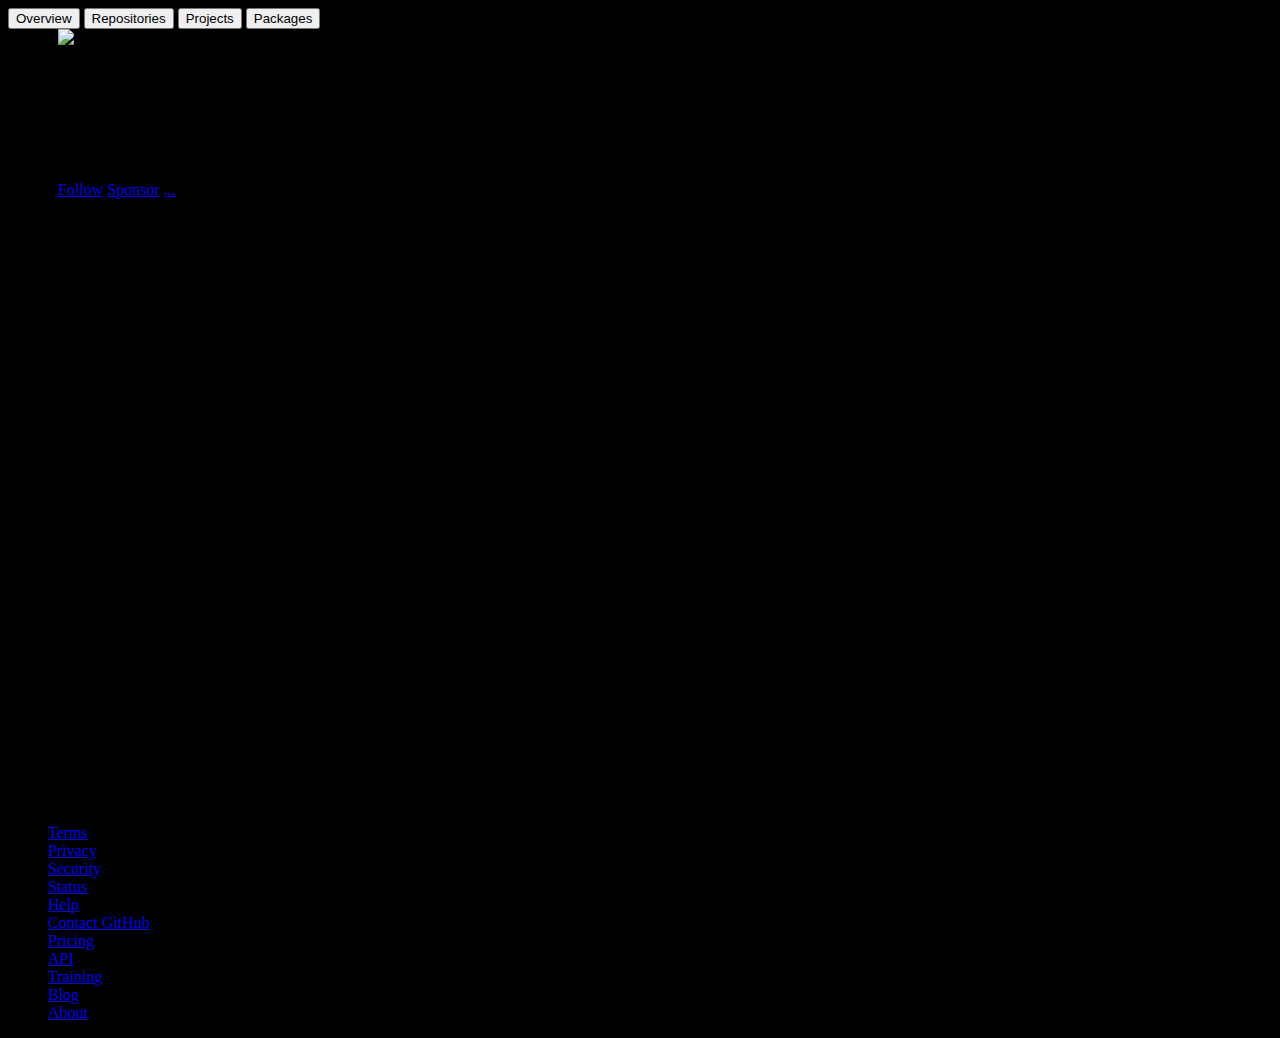
==== index.html @ 90d5cf24 "created html container for pinned reop div" ====
<!DOCTYPE html>
<html lang="en">
<head>
  <meta charset="UTF-8">
  <meta http-equiv="X-UA-Compatible" content="IE=edge">
  <meta name="viewport" content="width=device-width, initial-scale=1.0">
  <title>Document</title>
  <link href="https://cdn.jsdelivr.net/npm/bootstrap@5.1.3/dist/css/bootstrap.min.css" rel="stylesheet" integrity="sha384-1BmE4kWBq78iYhFldvKuhfTAU6auU8tT94WrHftjDbrCEXSU1oBoqyl2QvZ6jIW3" crossorigin="anonymous">
  <link rel="stylesheet" href="/Assets/Styling/main.css">
</head>
<body>
    <div id="navbar-container"></div>
<div id="sidebarStyle">
    <div id="sidebarContainer"></div>
</div>
<div id="reposStyleMain">
    <div id="pinnedRepos"></div>
</div>
    <div id="footerContainer"></div>
  

  <script src="https://code.iconify.design/2/2.2.1/iconify.min.js"></script>
  <script src="https://cdn.jsdelivr.net/npm/bootstrap@5.1.3/dist/js/bootstrap.bundle.min.js" integrity="sha384-ka7Sk0Gln4gmtz2MlQnikT1wXgYsOg+OMhuP+IlRH9sENBO0LRn5q+8nbTov4+1p" crossorigin="anonymous"></script>
  <script type="module" src="/Scripts/main.js"></script>
  <script type="module" src="https://code.iconify.design/2/2.2.1/iconify.min.js"></script>
  <script src="https://cdn.jsdelivr.net/npm/bootstrap@5.1.3/dist/js/bootstrap.bundle.min.js" integrity="sha384-ka7Sk0Gln4gmtz2MlQnikT1wXgYsOg+OMhuP+IlRH9sENBO0LRn5q+8nbTov4+1p" crossorigin="anonymous"></script>
  <script src="/Scripts/main.js" type="module"></script>
</body>
</html>
---- Assets/Styling/main.css ----
body {
  background-color: black;
}

#sidebarStyle {
  display: flex;
  justify-content: left;
  width: 20%;
  color: light gray;
  margin-left: 50px;
}

#repoStyleMain {
  display: flex;
}
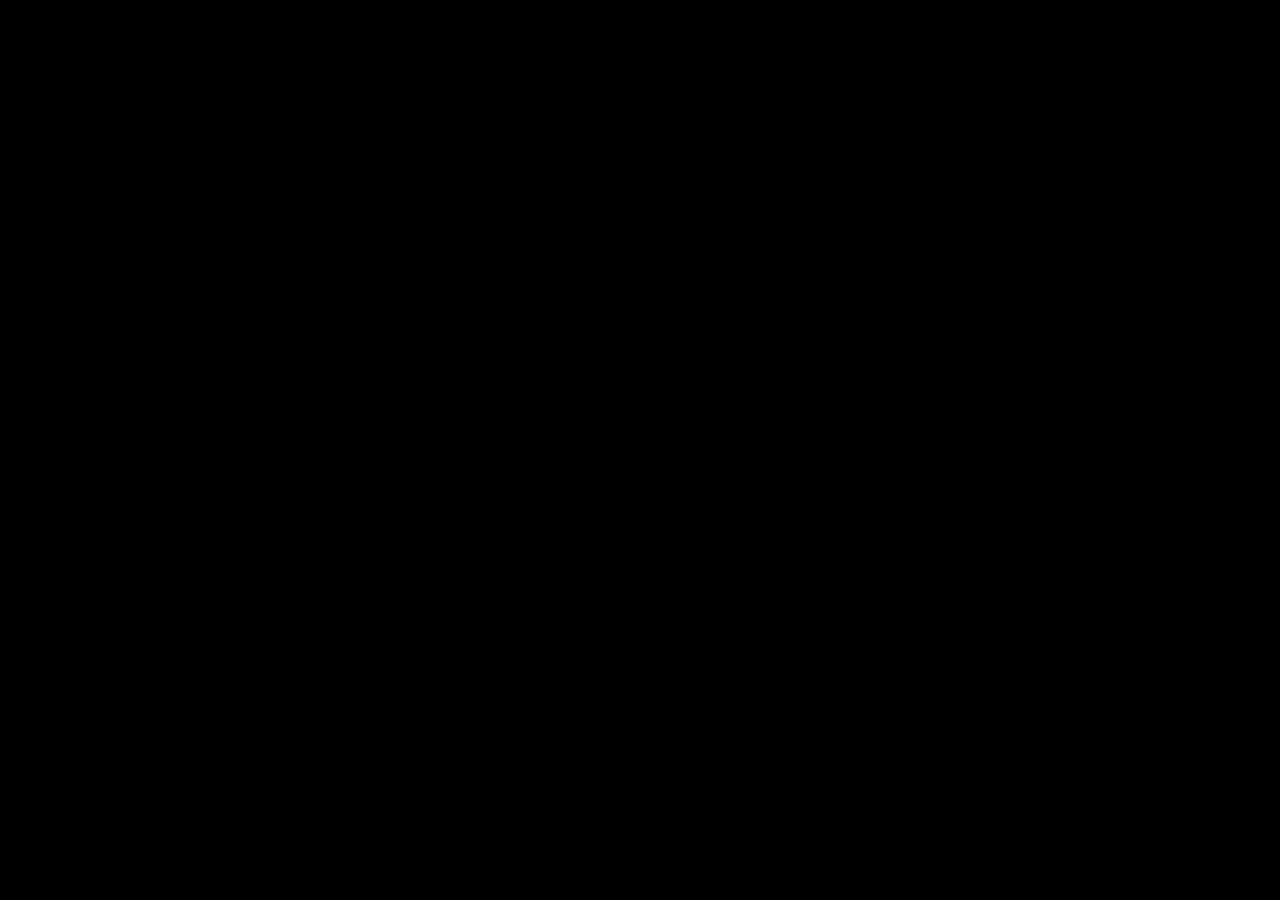
==== commit fa9b1199: "created logic to render all repos to the dom which will then become a modal" ====
--- a/index.html
+++ b/index.html
@@ -4,19 +4,25 @@
   <meta charset="UTF-8">
   <meta http-equiv="X-UA-Compatible" content="IE=edge">
   <meta name="viewport" content="width=device-width, initial-scale=1.0">
-  <title>Document</title>
+  <title>Retro Bandits Github</title>
   <link href="https://cdn.jsdelivr.net/npm/bootstrap@5.1.3/dist/css/bootstrap.min.css" rel="stylesheet" integrity="sha384-1BmE4kWBq78iYhFldvKuhfTAU6auU8tT94WrHftjDbrCEXSU1oBoqyl2QvZ6jIW3" crossorigin="anonymous">
   <link rel="stylesheet" href="/Assets/Styling/main.css">
 </head>
 <body>
     <div id="navbar-container"></div>
-<div id="sidebarStyle">
-    <div id="sidebarContainer"></div>
-</div>
-<div id="reposStyleMain">
-    <div id="pinnedRepos"></div>
-</div>
-    <div id="footerContainer"></div>
+    <div id="sidebarStyle">
+        <div id="sidebarContainer"></div>
+    </div>
+    <div id="pageBodyContainer"> 
+      <div id="reposStyleMain">
+            <div id="pinnedRepos"></div>
+      </div>
+      <div id="newPinnedReposStyle">
+        <div id="pinNewRepos"></div>
+      </div>
+    </div>
+
+  <div id="footerContainer"></div>
   
 
   <script src="https://code.iconify.design/2/2.2.1/iconify.min.js"></script>
--- a/Assets/Styling/main.css
+++ b/Assets/Styling/main.css
@@ -13,3 +13,18 @@
 #repoStyleMain {
   display: flex;
 }
+
+#pageBodyContainer {
+  display: flex;
+  justify-content: right;
+  flex-wrap: row wrap;
+  width: 60%;
+  margin-right: 50px;
+
+}
+
+#pinNewRepos {
+  display: flex;
+  background-color: white;
+  flex-direction: column;
+}
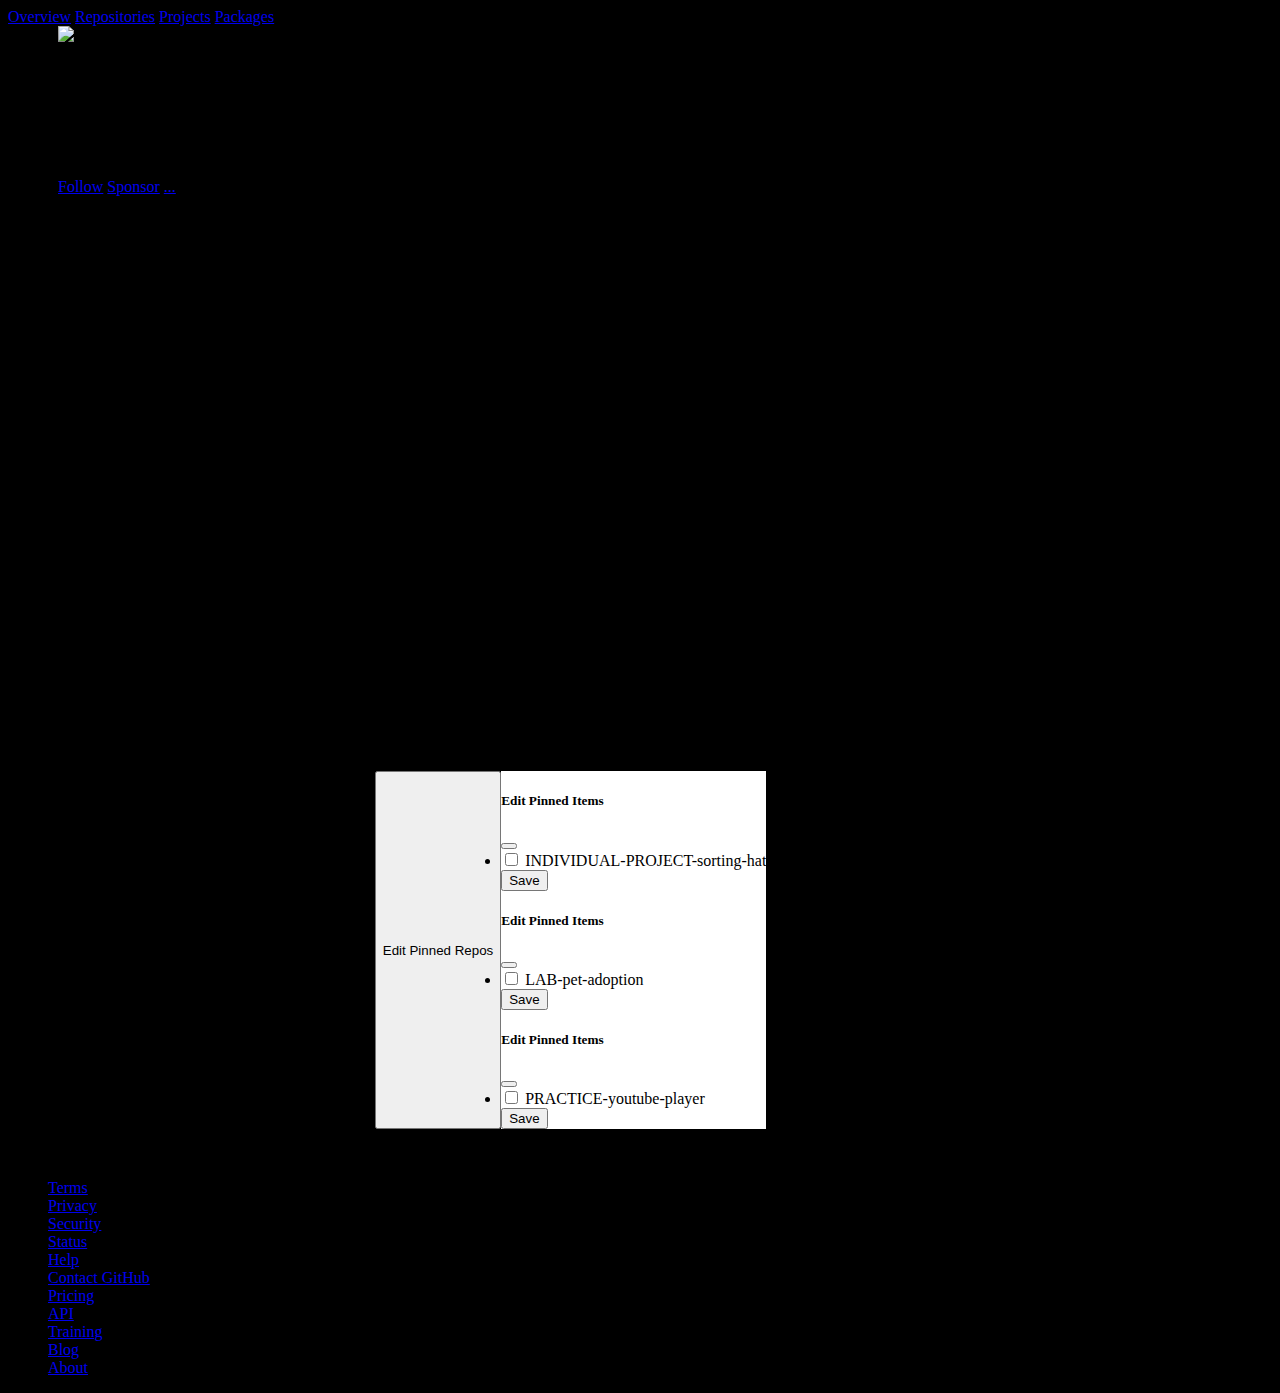
==== commit 1a08c256: "added button to open modal and added modal framework" ====
--- a/index.html
+++ b/index.html
@@ -14,6 +14,7 @@
         <div id="sidebarContainer"></div>
     </div>
     <div id="pageBodyContainer"> 
+      <button type="button" id="pinReposBtn" class="btn btn-primary">Edit Pinned Repos</button>
       <div id="reposStyleMain">
             <div id="pinnedRepos"></div>
       </div>
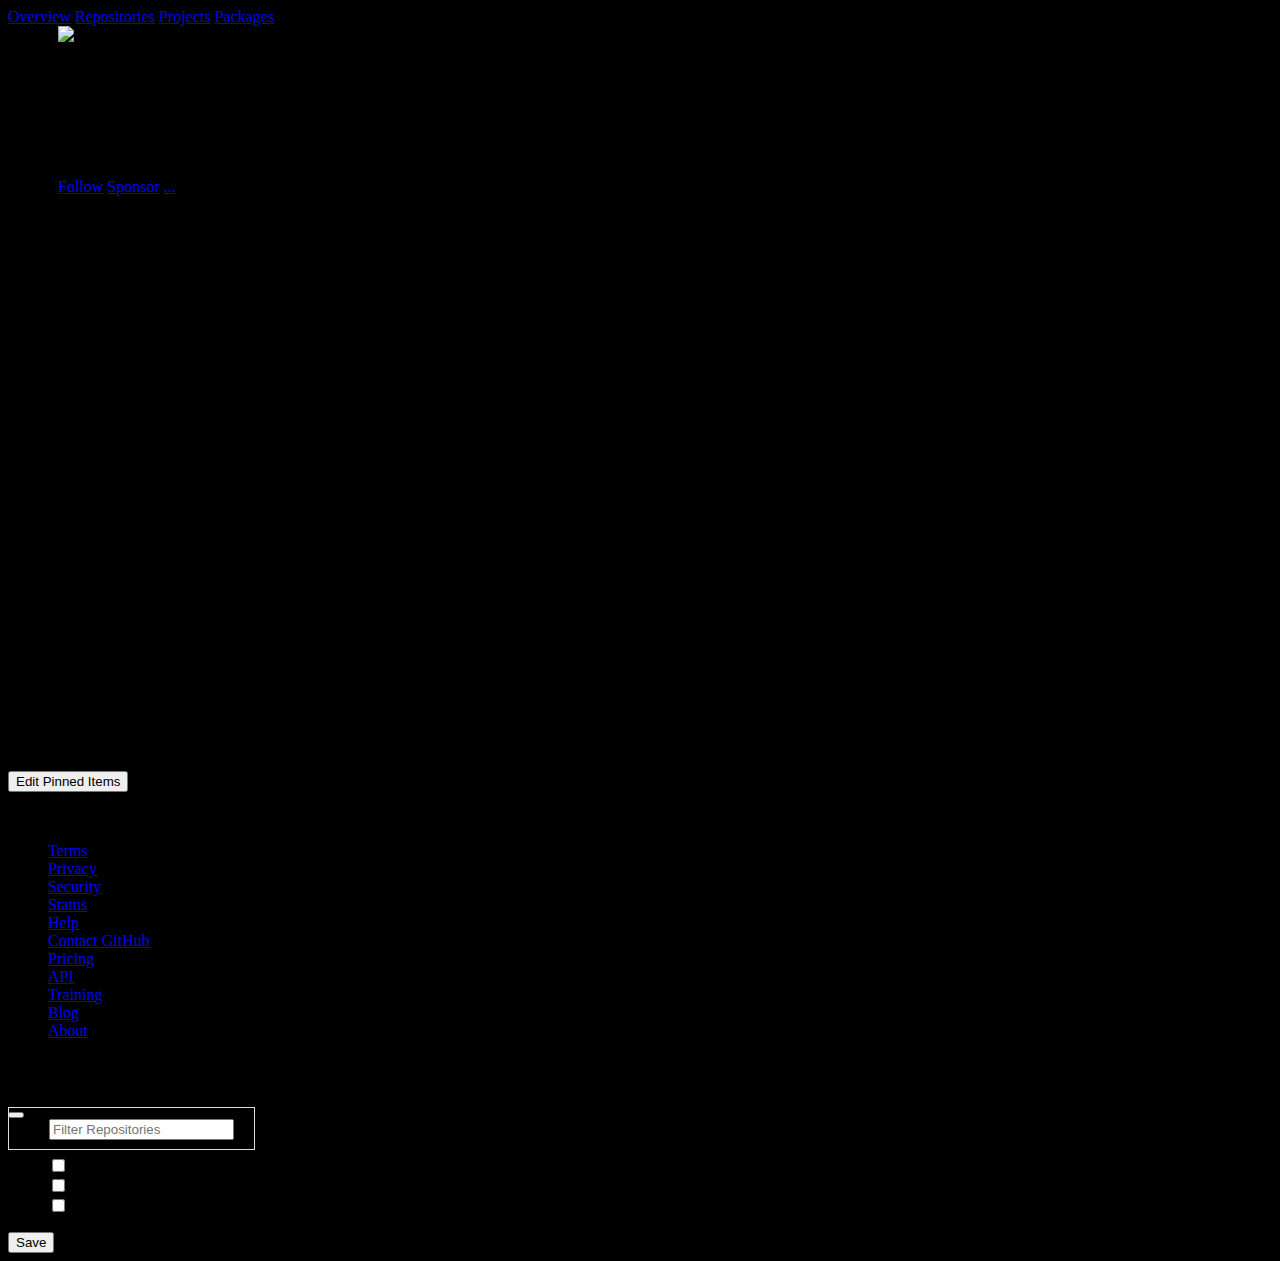
==== commit 2ff62f16: "got modal working and started logic for the saved pins" ====
--- a/index.html
+++ b/index.html
@@ -11,19 +11,19 @@
 <body>
     <div id="navbar-container"></div>
     <div id="sidebarStyle">
-        <div id="sidebarContainer"></div>
+        <div id="sidebarContainer" class="iconify"></div>
     </div>
+    <button id="pinReposBtn" type="button" class="btn btn-secondary" data-bs-toggle="modal" data-bs-target="#pinReposBtn-modal">
+      Edit Pinned Items
+    </button>
     <div id="pageBodyContainer"> 
-      <button type="button" id="pinReposBtn" class="btn btn-primary">Edit Pinned Repos</button>
       <div id="reposStyleMain">
             <div id="pinnedRepos"></div>
-      </div>
-      <div id="newPinnedReposStyle">
-        <div id="pinNewRepos"></div>
       </div>
     </div>
 
   <div id="footerContainer"></div>
+  <div id="modalContainer">
   
 
   <script src="https://code.iconify.design/2/2.2.1/iconify.min.js"></script>
--- a/Assets/Styling/main.css
+++ b/Assets/Styling/main.css
@@ -28,3 +28,18 @@
   background-color: white;
   flex-direction: column;
 }
+
+#filterRepoForm {
+  background-image: url('/css/searchicon.png'); 
+  background-position: 10px 12px; 
+  background-repeat: no-repeat; 
+  width: 100%; 
+  font-size: 16px; 
+  padding: 12px 20px 12px 40px; 
+  border: 1px solid #ddd; 
+  margin-bottom: 12px;
+}
+
+#repoList {
+  list-style-type: none;
+}
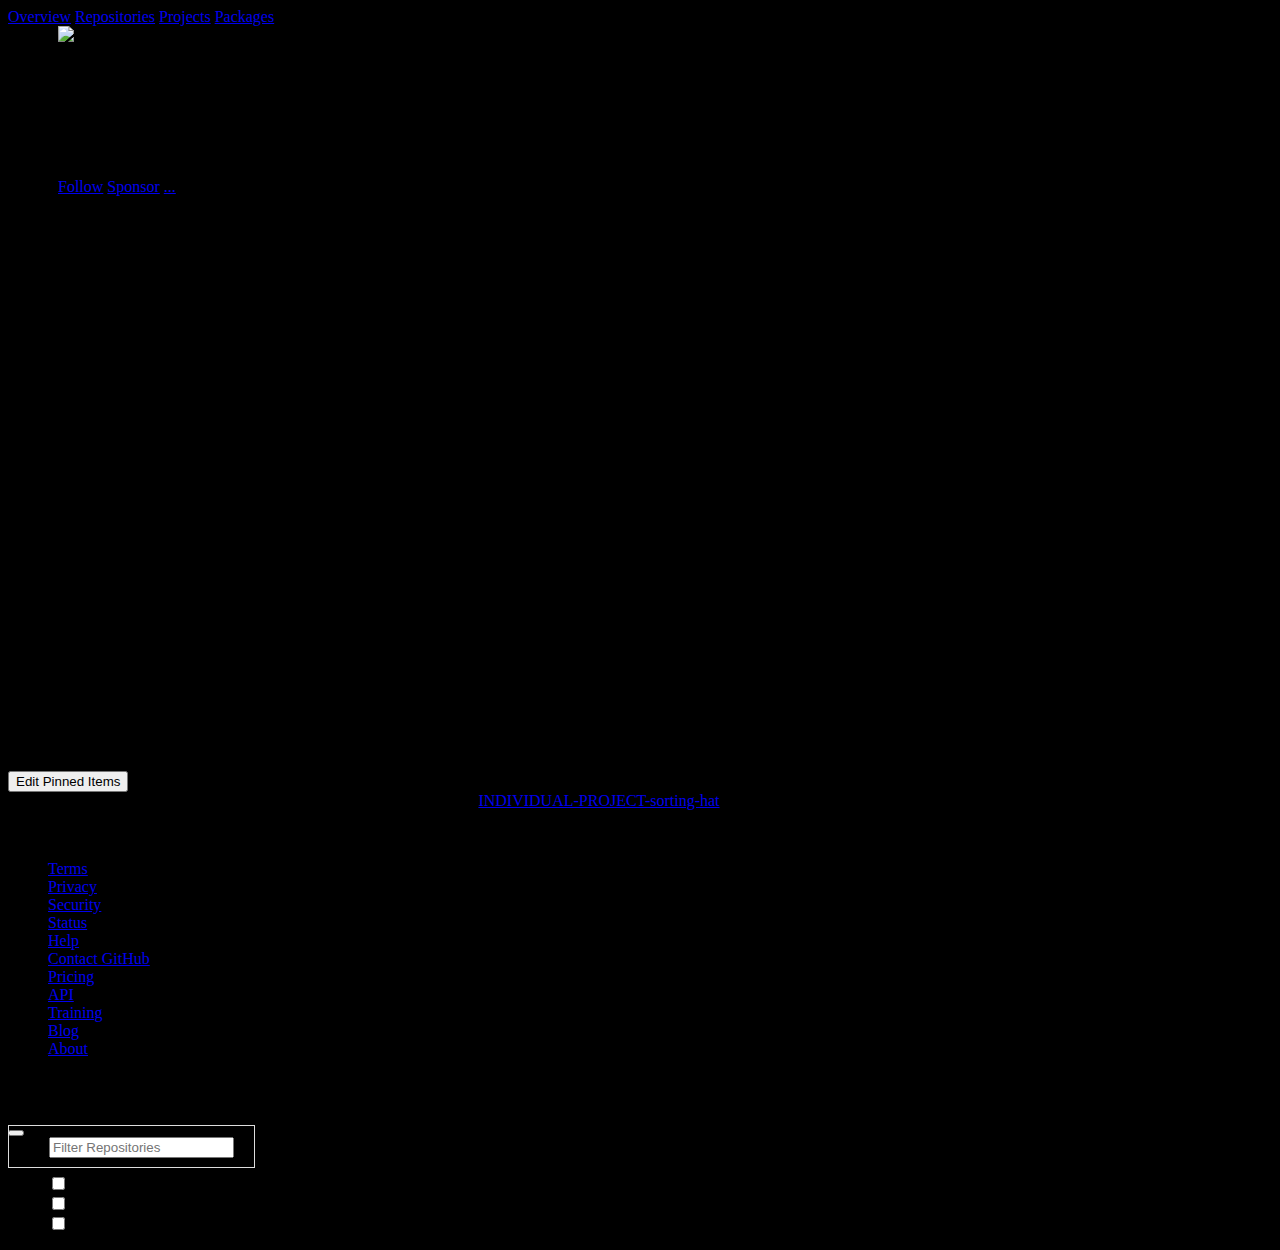
==== commit 2409a029: "got pins on dom-working with data" ====
--- a/index.html
+++ b/index.html
@@ -12,7 +12,7 @@
     <div id="navbar-container"></div>
     <div id="sidebarStyle">
         <div id="sidebarContainer" class="iconify"></div>
-    </div>
+    </div id="repoButtonDiv">
     <button id="pinReposBtn" type="button" class="btn btn-secondary" data-bs-toggle="modal" data-bs-target="#pinReposBtn-modal">
       Edit Pinned Items
     </button>
--- a/Assets/Styling/main.css
+++ b/Assets/Styling/main.css
@@ -30,7 +30,7 @@
 }
 
 #filterRepoForm {
-  background-image: url('/css/searchicon.png'); 
+  /* background-image: url('/css/searchicon.png');  */
   background-position: 10px 12px; 
   background-repeat: no-repeat; 
   width: 100%; 
@@ -43,3 +43,9 @@
 #repoList {
   list-style-type: none;
 }
+
+
+#reposStyleMain {
+  display: flex;
+  justify-content: center;
+}
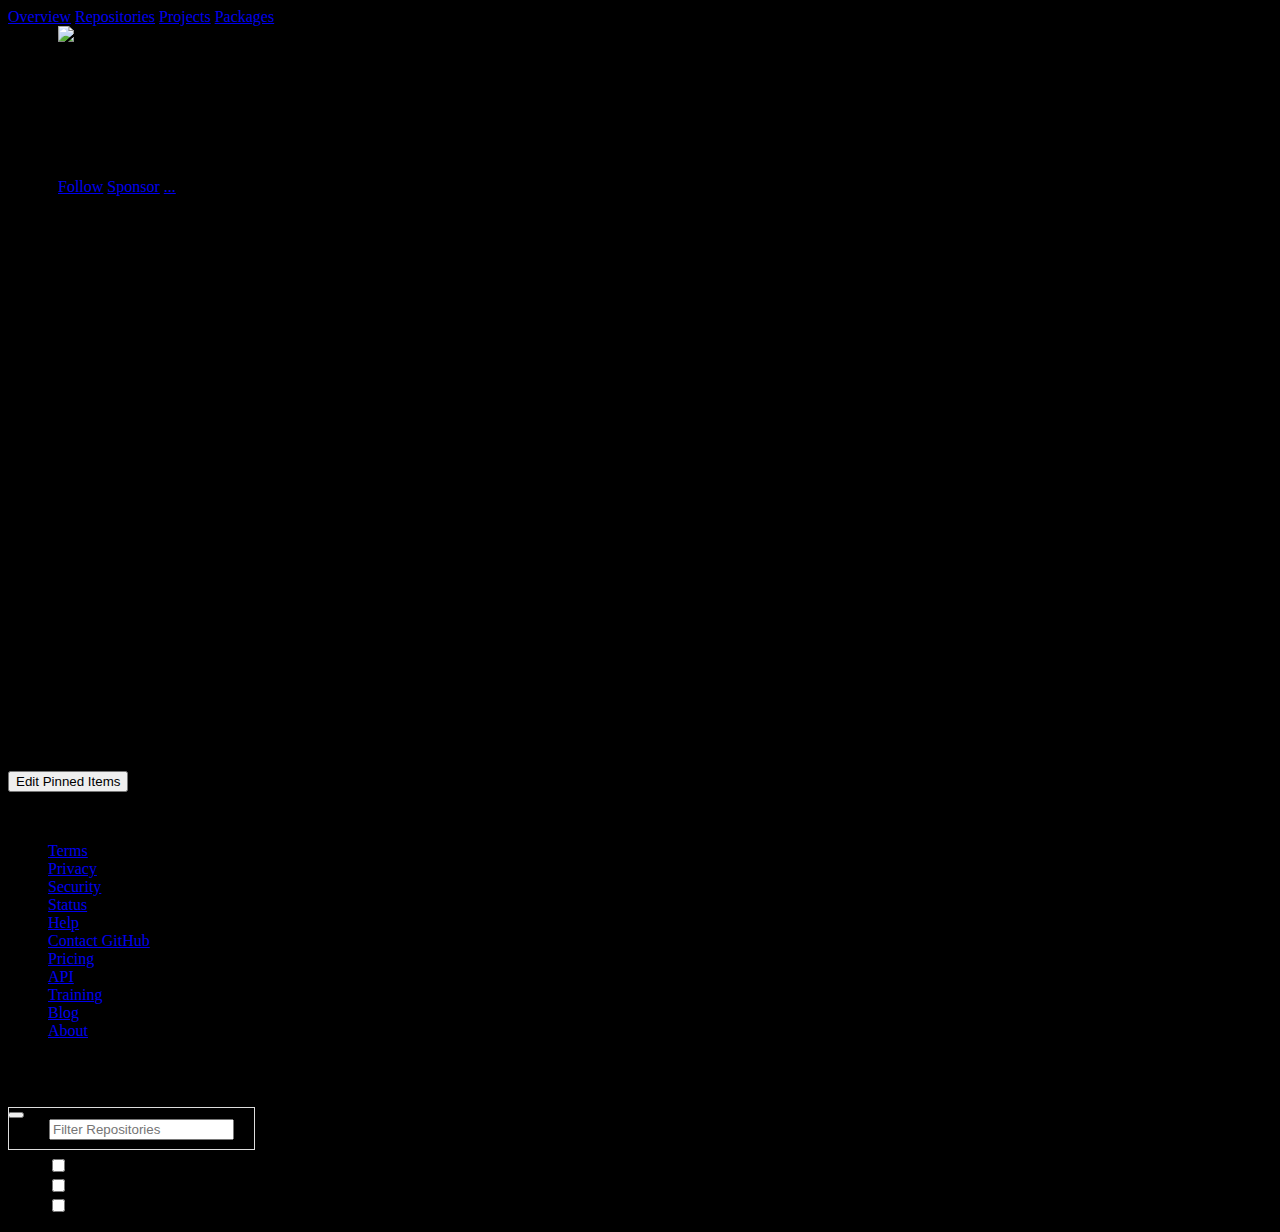
==== commit 433ac484: "updated logic on repo pins to add to dom" ====
--- a/index.html
+++ b/index.html
@@ -16,12 +16,9 @@
     <button id="pinReposBtn" type="button" class="btn btn-secondary" data-bs-toggle="modal" data-bs-target="#pinReposBtn-modal">
       Edit Pinned Items
     </button>
-    <div id="pageBodyContainer"> 
       <div id="reposStyleMain">
             <div id="pinnedRepos"></div>
       </div>
-    </div>
-
   <div id="footerContainer"></div>
   <div id="modalContainer">
   
--- a/Assets/Styling/main.css
+++ b/Assets/Styling/main.css
@@ -12,15 +12,6 @@
 
 #repoStyleMain {
   display: flex;
-}
-
-#pageBodyContainer {
-  display: flex;
-  justify-content: right;
-  flex-wrap: row wrap;
-  width: 60%;
-  margin-right: 50px;
-
 }
 
 #pinNewRepos {
@@ -47,5 +38,20 @@
 
 #reposStyleMain {
   display: flex;
-  justify-content: center;
+  justify-content: right;
+  flex-wrap: row wrap;
+  align-content: start;
+  width: 60%;
+  margin-right: 50px;
 }
+
+/* #repo-styling {
+  position: relative
+}
+
+#repo-container {
+  position: absolute;
+  top: 15%;
+  left: 50%;
+  transform: translate(-50%, 50%);
+} */
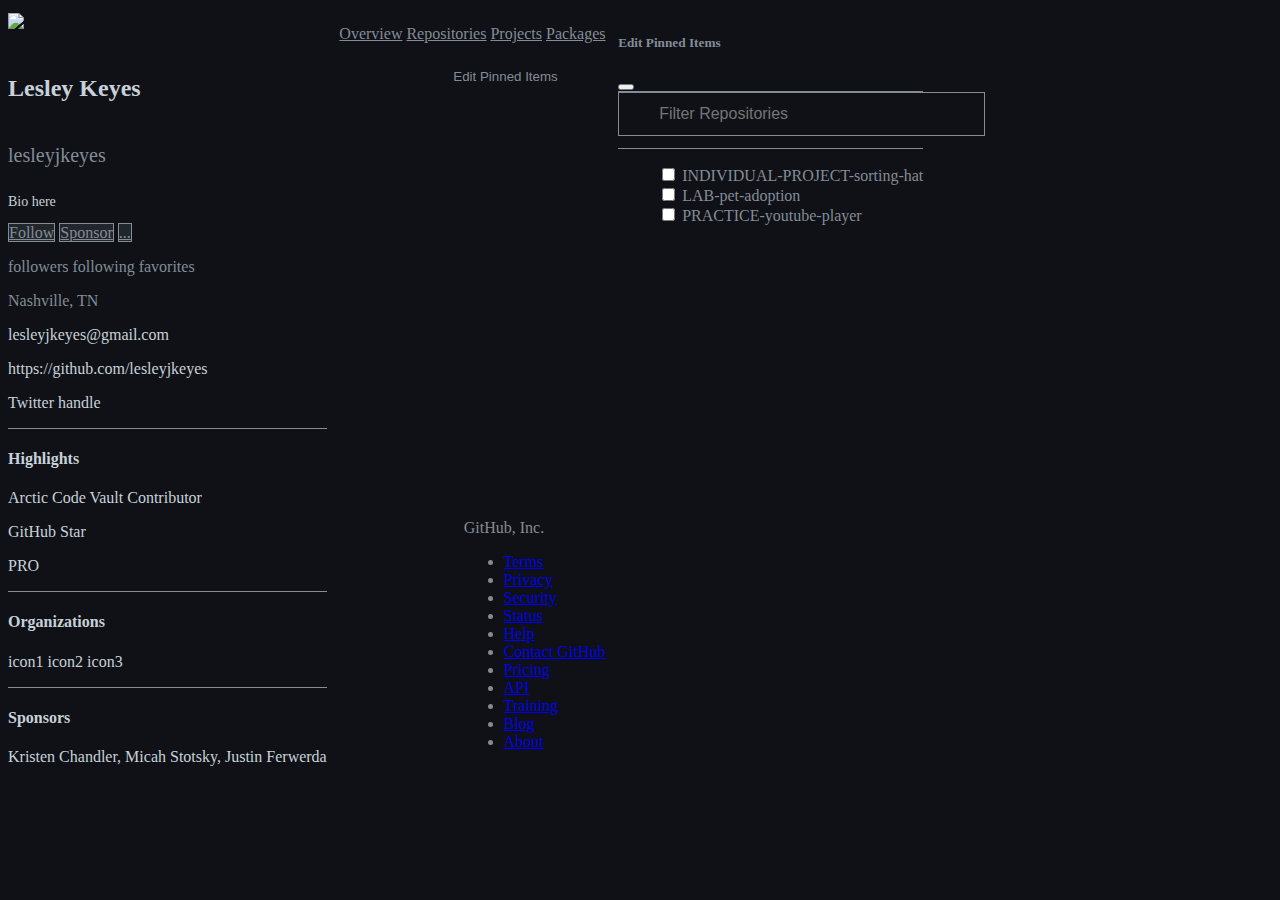
==== commit 56d5c255: "styled overview page" ====
--- a/index.html
+++ b/index.html
@@ -6,24 +6,21 @@
   <meta name="viewport" content="width=device-width, initial-scale=1.0">
   <title>Retro Bandits Github</title>
   <link href="https://cdn.jsdelivr.net/npm/bootstrap@5.1.3/dist/css/bootstrap.min.css" rel="stylesheet" integrity="sha384-1BmE4kWBq78iYhFldvKuhfTAU6auU8tT94WrHftjDbrCEXSU1oBoqyl2QvZ6jIW3" crossorigin="anonymous">
+  <script src="https://code.iconify.design/2/2.2.1/iconify.min.js"></script>
   <link rel="stylesheet" href="/Assets/Styling/main.css">
 </head>
 <body>
+  <div id="sidebarContainer" class="iconify"></div>
+  <div id="mainBodyDiv">
     <div id="navbar-container"></div>
-    <div id="sidebarStyle">
-        <div id="sidebarContainer" class="iconify"></div>
-    </div id="repoButtonDiv">
     <button id="pinReposBtn" type="button" class="btn btn-secondary" data-bs-toggle="modal" data-bs-target="#pinReposBtn-modal">
-      Edit Pinned Items
+    Edit Pinned Items
     </button>
-      <div id="reposStyleMain">
-            <div id="pinnedRepos"></div>
-      </div>
-  <div id="footerContainer"></div>
-  <div id="modalContainer">
+    <div id="pinnedRepos"></div>
+    <div id="footerContainer"></div>
+  </div>
+  <div id="modalContainer"></div>
   
-
-  <script src="https://code.iconify.design/2/2.2.1/iconify.min.js"></script>
   <script src="https://cdn.jsdelivr.net/npm/bootstrap@5.1.3/dist/js/bootstrap.bundle.min.js" integrity="sha384-ka7Sk0Gln4gmtz2MlQnikT1wXgYsOg+OMhuP+IlRH9sENBO0LRn5q+8nbTov4+1p" crossorigin="anonymous"></script>
   <script type="module" src="/Scripts/main.js"></script>
   <script type="module" src="https://code.iconify.design/2/2.2.1/iconify.min.js"></script>
--- a/Assets/Styling/main.css
+++ b/Assets/Styling/main.css
@@ -1,57 +1,165 @@
 body {
-  background-color: black;
+  background-color: #0f1117;
+  display: flex;
+  flex-flow: row wrap;
+  color: #838c96;
+  margin-top: 1%;
+}
+
+#mainBodyDiv {
+  display: flex;
+  flex-direction: column;
+  flex-wrap: wrap;
+  margin: 1%;
+  box-sizing: border-box;
+  word-wrap: break-word;
+
+}
+
+.card {
+  background-color: #0f1117;
+}
+
+#navbar-container {
+  display: flex;
+  justify-content: flex-start;
+  background-color: #0f1117;
+  color: #838c96;
+  justify-content: center;
+}
+
+.navi-btn {
+  color: #838c96;
+  border: 1px;
+  border-radius: 6px;
+  border-color: #838c96;;
+}
+
+#footerContainer {
+  display: flex;
+  flex-flow: row wrap;
+  justify-content: flex-end;
+  margin-top: auto;
+  margin-bottom: 1%;
 }
 
 #sidebarStyle {
   display: flex;
-  justify-content: left;
   width: 20%;
-  color: light gray;
-  margin-left: 50px;
+  color: #838c96;
+  margin-top: 10%;
+  margin-bottom: 1%;
+  max-height: fit-content;
+  border: none;
 }
 
-#repoStyleMain {
-  display: flex;
+
+#repoList {
+  list-style-type: none;
+  background-color: #0f1117;
 }
 
-#pinNewRepos {
-  display: flex;
-  background-color: white;
-  flex-direction: column;
+#pinReposBtn {
+  width: 200px;
+  height: 50px;
+  margin-top: 3%;
+  margin-bottom: 1%;
+  color: #838c96;
+  background-color: #0f1117;
+  border: none;
+  align-self: flex-end;
 }
 
-#filterRepoForm {
-  /* background-image: url('/css/searchicon.png');  */
-  background-position: 10px 12px; 
-  background-repeat: no-repeat; 
+#pinnedRepos {
+  display: flex;
+  flex-wrap: wrap;
+  flex-direction: row;
+  background-color: none;
+  color: #838c96;
+  overflow: hidden;
+  justify-content: space-around;
+}
+
+.repo-card {
+  height: 130px;
+  width: 40%;
+  border-color: #30363d;
+  border-width: 1px;
+  border-radius: 6px;
+  margin-top: 5%;
+  margin-bottom: 5%;
+  max-width: 100%;
+  background-color: none;
+}
+
+.border-kc {
+  border-top: 0.2px solid;
+  border-color: #838c96;
+  color: #c8d1d9;  
+}
+
+#modal-style {
+  background-color: #0f1117;
+}
+
+#searchInput {
+  background-color: #0f1117;
   width: 100%; 
   font-size: 16px; 
   padding: 12px 20px 12px 40px; 
-  border: 1px solid #ddd; 
+  border: 1px solid #838c96;; 
   margin-bottom: 12px;
+  background-color: #0f1117;
 }
 
-#repoList {
-  list-style-type: none;
+.modal-border {
+  border-bottom: 0.2px solid;
+  border-color: #838c96;
 }
 
-
-#reposStyleMain {
-  display: flex;
-  justify-content: right;
-  flex-wrap: row wrap;
-  align-content: start;
-  width: 60%;
-  margin-right: 50px;
+input[type=checkbox] {
+  background-color: #838c96;
 }
 
-/* #repo-styling {
-  position: relative
+.btn-sidebar {
+  background-color: #21262c;
+  border-style: solid;
+  border-width: 1px;
+  border-color: #838c96;
+  color: #838c96;
 }
 
-#repo-container {
-  position: absolute;
-  top: 15%;
-  left: 50%;
-  transform: translate(-50%, 50%);
-} */
+#name {
+  font-size: 24px;
+  line-height: 1.25;  
+  color: #c8d1d9
+}
+
+#userName {
+  font-size: 20px;
+  font-style: normal;
+  font-weight: 300;
+  line-height: 24px;
+  color: var(--color-fg-muted);
+}
+
+#userBio {
+  font-size: 14px;
+  color: #c8d1d9      
+}
+
+#userEmail {
+  color: #c8d1d9;  
+}
+
+#userWebsite {
+  color: #c8d1d9;  
+}
+
+#userTwitter {
+  color: #c8d1d9;  
+}
+
+#highlights {
+  color: #c8d1d9;  
+}
